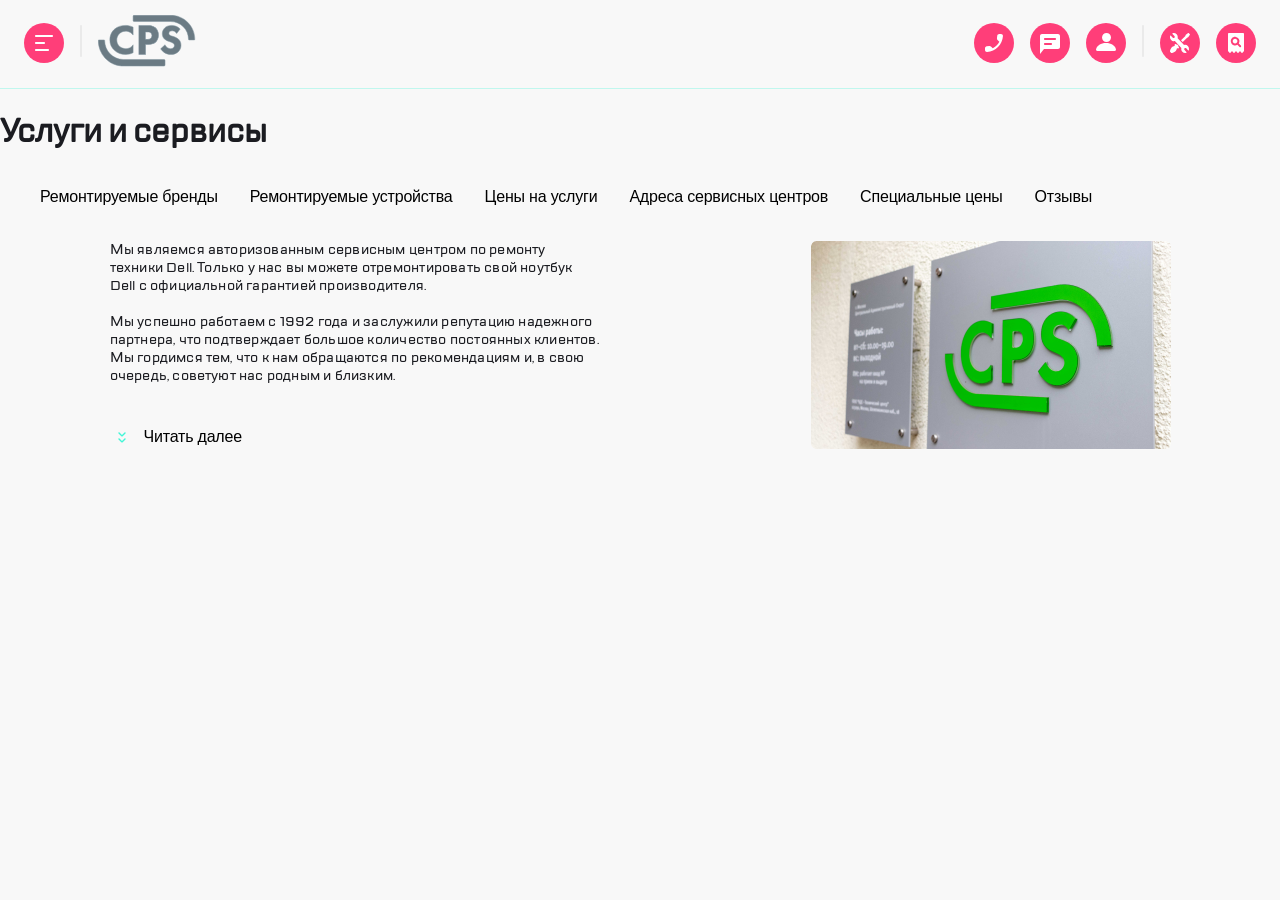
==== index.html @ b225db70 "Updates" ====
<!DOCTYPE html>
<html lang="en">
  <head>
    <meta charset="UTF-8">
    <meta name="viewport" content="width=device-width,user-scalable=no,initial-scale=1,maximum-scale=1,minimum-scale=1">
    <meta http-equiv="X-UA-Compatible" content="ie=edge">
    <title>WebpackPlugin</title>
  <link href="style.css" rel="stylesheet"></head>
  <body>
    <header class="header">
      <div class="header__container">
        <div class="header__left-column">
          <button class="header__btn-menu header-element">
            <img src="./img/burger.svg" alt="Меню">
          </button>
          <div class="header__line-one header-element">
            <img src="./img/divider.svg" alt="#">
          </div>
          <a class="header__logo header-element" href="#">
            <img src="./img/Group.svg" alt="CPS">
          </a>
        </div>
        <div class="header__right-column">
          <button class="header__btn-call header-element">
            <img src="./img/call.svg" alt="Заказать звонок">
          </button>
          <button class="header__btn-chat header-element">
            <img src="./img/chat.svg" alt="Обратная связь">
          </button>
          <button class="header__btn-profile header-element">
            <img src="./img/profile.svg" alt="Профиль">
          </button>
          <div class="header__line-two header-element">
            <img src="./img/divider.svg" alt="#">
          </div>
          <button class="header__btn-repair header-element">
            <img src="./img/repair.svg" alt="Оставить заявку">
          </button>
          <button class="header__btn-checkstatus header-element">
            <img src="./img/checkstatus.svg" alt="Статус ремонта">
          </button>
        </div>
      </div>
    </header>
    <div class="main">
      <div class="main__container">
        <h1 class="main__title">Услуги и сервисы</h1>
        <div class="main__menu">
          <button class="main__menu-brands btn-menu">
            Ремонтируемые бренды
          </button>
          <button class="main__menu-devices btn-menu">
            Ремонтируемые устройства
          </button>
          <button class="main__menu-prices btn-menu">Цены на услуги</button>
          <button class="main__menu-address btn-menu">
            Адреса сервисных центров
          </button>
          <button class="main__menu-special-price btn-menu">
            Специальные цены
          </button>
          <button class="main__menu-reviews btn-menu">Отзывы</button>
        </div>
        <div class="main__info">
          <div class="main__container-text">
            <p class="main__info-text">
              Мы являемся авторизованным сервисным центром по ремонту техники
              Dell. Только у нас вы можете отремонтировать свой ноутбук Dell с
              официальной гарантией производителя.<br><br>Мы успешно
              работаем с 1992 года и заслужили репутацию надежного партнера, что
              подтверждает большое количество постоянных клиентов. Мы гордимся
              тем, что к нам обращаются по рекомендациям и, в свою очередь,
              советуют нас родным и близким.<br><br>Lorem ipsum dolor sit
              amet consectetur, adipisicing elit. Unde excepturi facilis
              corrupti perspiciatis praesentium. Itaque quidem voluptas neque
              soluta voluptatem nisi ea quia quaerat veritatis eum, ut possimus
              quis saepe reiciendis aut eos ipsam quos, accusamus totam dolor
              deserunt consequuntur incidunt illo natus! In molestias quasi nam
              placeat iusto! Culpa?
            </p>
            <div class="conteiner-btn-read-more">
              <img class="btn-read-more-svg" id="btn-read-more-svg" src="./img/expand.svg" alt="more">
              <button class="main__info-btn-read-more" id="btn-read-more">
                Читать далее
              </button>
            </div>
          </div>
          <img class="main__info-picture" src="./img/cps.png">
        </div>
      </div>
    </div>
  <script type="text/javascript" src="./js/bundle.js"></script></body>
</html>
---- style.css ----
.header__container {
  display: flex;
  justify-content: space-between;
  align-items: center;
  min-width: 320px;
  min-height: 88px;
  background-color: $bgElemColor;
  padding-right: 24px;
  padding-left: 8px;
  border-bottom: 1px solid rgba(65, 246, 215, 0.3);
}

.header__left-column,
.header__right-column {
  display: flex;
  align-items: center;
}

.header-element {
  background-color: transparent;
  border: none;
  margin-left: 16px;
  padding: 0;
}

$bgColor: #f8f8f8;
$bgElemColor: #fff;
$borderColor: #b8ffec;
$textLight: #7e7e82;
$textDark: #1b1c21;

.main__title {
  width: 304px;
  height: 40px;
  margin: 0;
  margin-top: 24px;
  margin-left: 16px;
  font-weight: 700;
  font-size: 28px;
  line-height: 40px;
  letter-spacing: -0.6px;
  border-right: 2px solid #000;
}

.main__menu {
  display: flex;
  overflow: scroll;
  overflow-y: 0;
  overflow-x: 0;
  height: 40px;
  margin-top: 24px;
  padding-left: 24px;
}

.btn-menu {
  background-color: transparent;
  border: none;
  color: $textLight;
  height: 40px;
  padding-left: 16px;
  padding-right: 16px;
  white-space: nowrap;
  font-weight: 500;
  font-size: 16px;
  line-height: 24px;
  letter-spacing: -0.2px;
}

.btn-menu:focus {
  background-color: $bgElemColor;
  border: 2px solid $borderColor;
  border-radius: 6px;
}

.main__info {
  display: flex;
  justify-content: space-around;
  align-items: flex-start;
  margin-top: 24px;
  margin-bottom: 24px;
  padding-left: 24px;
  padding-right: 24px;
  gap: 40px;
}

.main__info-text {
  overflow: hidden;
  margin: 0;

  max-width: 490px;
  height: 160px;
  font-size: 14px;
  line-height: 18px;
  letter-spacing: 0.2px;
}

.expanded {
  height: auto;
}

.conteiner-btn-read-more {
  display: flex;
  align-items: center;
  height: 24px;
  margin-top: 24px;
}

.btn-read-more-svg {
  margin-right: 10px;
}

.main__info-btn-read-more {
  background-color: transparent;
  border: none;
  height: 24px;
  font-weight: 500;
  font-size: 16px;
  line-height: 24px;
  letter-spacing: -0.2px;
  display: flex;
  align-items: center;
  padding: 0;
}

.main__info-picture {
  max-width: 100%;
  max-height: 100%;
  object-fit: contain;
}

@font-face {
  font-family: 'TT Lakes';
  src: url(./fonts/TTLakes-Medium.ttf) format("truetype"); }

body {
  padding: 0;
  margin: 0;
  font-family: 'TT Lakes', sans-serif;
  background: #f8f8f8;
  color: #1b1c21; }


/*# sourceMappingURL=style.css.map*/
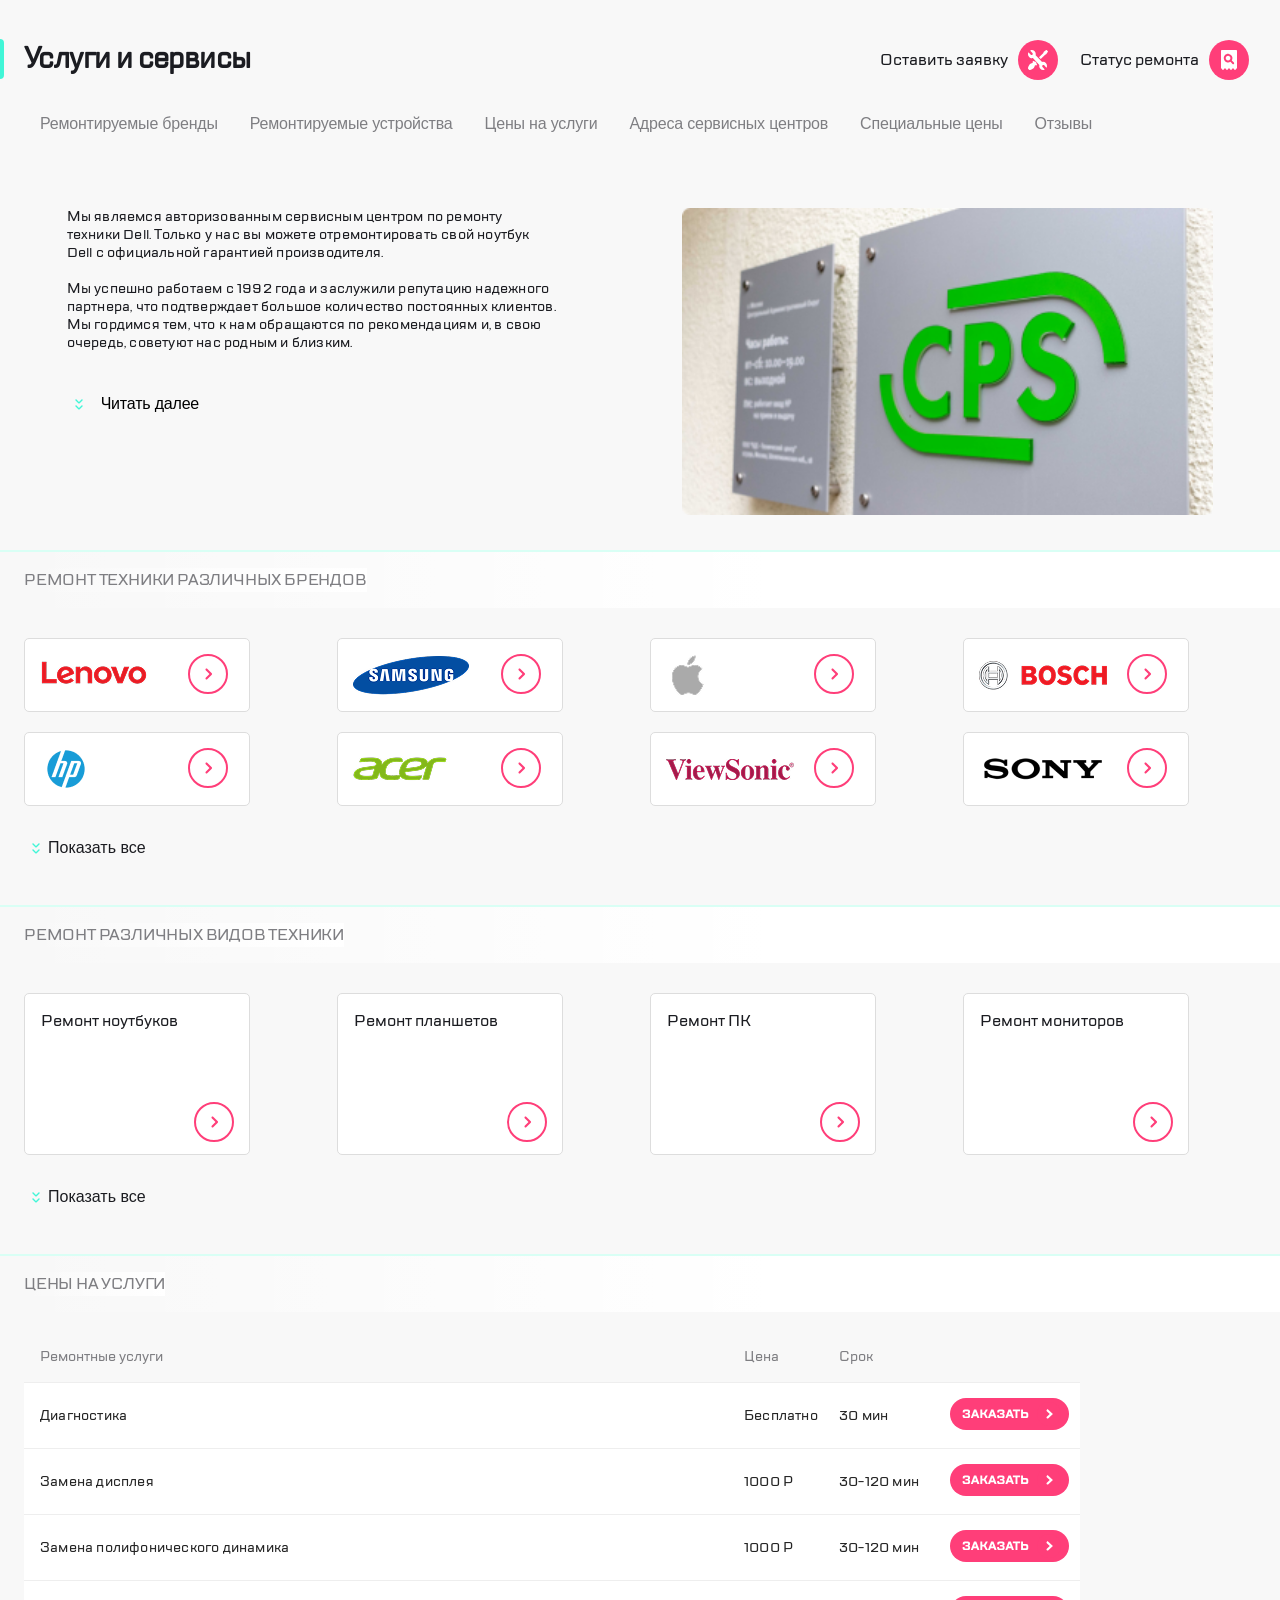
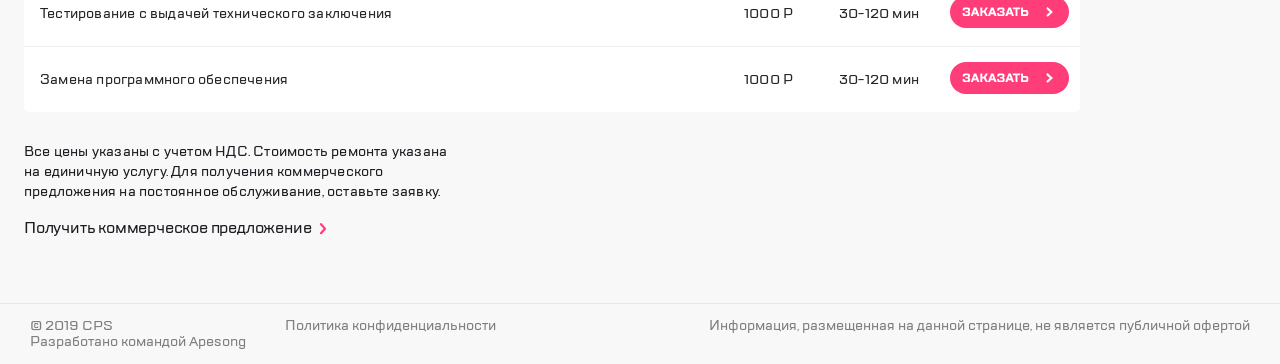
==== commit e7ae1098: "Updates" ====
--- a/index.html
+++ b/index.html
@@ -4,9 +4,11 @@
     <meta charset="UTF-8">
     <meta name="viewport" content="width=device-width,user-scalable=no,initial-scale=1,maximum-scale=1,minimum-scale=1">
     <meta http-equiv="X-UA-Compatible" content="ie=edge">
+    <link rel="stylesheet" href="https://cdn.jsdelivr.net/npm/swiper@11/swiper-bundle.min.css">
     <title>WebpackPlugin</title>
   <link href="style.css" rel="stylesheet"></head>
   <body>
+    
     <header class="header">
       <div class="header__container">
         <div class="header__left-column">
@@ -42,9 +44,19 @@
         </div>
       </div>
     </header>
+
+    
     <div class="main">
       <div class="main__container">
-        <h1 class="main__title">Услуги и сервисы</h1>
+        <div class="main__header">
+          <h1 class="main__title">Услуги и сервисы</h1>
+          <div class="main__header-submit">Оставить заявку
+            <img src="./img/repair.svg" alt="Заявка">
+          </div>
+          <div class="main__header-status">Статус ремонта
+            <img src="./img/checkstatus.svg" alt="Статус">
+          </div>
+        </div>
         <div class="main__menu">
           <button class="main__menu-brands btn-menu">
             Ремонтируемые бренды
@@ -89,5 +101,562 @@
         </div>
       </div>
     </div>
+
+    
+    <header class="header-block">
+      <h2>Ремонт техники различных брендов</h2>
+    </header>
+    <section class="brands-section">
+      <div class="brands-container">
+        
+        <div class="brands-grid desktop-layout">
+          <div class="brand-item">
+            <div class="placeholder">
+              <img src="./img/brands/Lenovo.png" alt="Lenovo">
+              <button>
+                <img src="./img/go.svg" alt="Подробнее">
+              </button>
+            </div>
+          </div>
+          <div class="brand-item">
+            <div class="placeholder">
+              <img src="./img/brands/Samsung.png" alt="Samsung">
+              <button>
+                <img src="./img/go.svg" alt="Подробнее">
+              </button>
+            </div>
+          </div>
+          <div class="brand-item">
+            <div class="placeholder">
+              <img src="./img/brands/Apple.png" alt="Apple">
+              <button>
+                <img src="./img/go.svg" alt="Подробнее">
+              </button>
+            </div>
+          </div>
+          <div class="brand-item">
+            <div class="placeholder">
+              <img src="./img/brands/Bosch.png" alt="Bosch">
+              <button>
+                <img src="./img/go.svg" alt="Подробнее">
+              </button>
+            </div>
+          </div>
+          <div class="brand-item">
+            <div class="placeholder">
+              <img src="./img/brands/HP.png" alt="HP">
+              <button>
+                <img src="./img/go.svg" alt="Подробнее">
+              </button>
+            </div>
+          </div>
+          <div class="brand-item">
+            <div class="placeholder">
+              <img src="./img/brands/Acer.png" alt="Acer">
+              <button>
+                <img src="./img/go.svg" alt="Подробнее">
+              </button>
+            </div>
+          </div>
+          <div class="brand-item">
+            <div class="placeholder">
+              <img src="./img/brands/ViewSonic.png" alt="ViewSonic">
+              <button>
+                <img src="./img/go.svg" alt="Подробнее">
+              </button>
+            </div>
+          </div>
+          <div class="brand-item">
+            <div class="placeholder">
+              <img src="./img/brands/Sony.png" alt="Sony">
+              <button>
+                <img src="./img/go.svg" alt="Подробнее">
+              </button>
+            </div>
+          </div>
+          <div class="brand-item">
+            <div class="placeholder">
+              <img src="./img/brands/Lenovo.png" alt="Lenovo">
+              <button>
+                <img src="./img/go.svg" alt="Подробнее">
+              </button>
+            </div>
+          </div>
+          <div class="brand-item">
+            <div class="placeholder">
+              <img src="./img/brands/Samsung.png" alt="Samsung">
+              <button>
+                <img src="./img/go.svg" alt="Подробнее">
+              </button>
+            </div>
+          </div>
+          <div class="brand-item">
+            <div class="placeholder">
+              <img src="./img/brands/Apple.png" alt="Apple">
+              <button>
+                <img src="./img/go.svg" alt="Подробнее">
+              </button>
+            </div>
+          </div>
+        </div>
+
+        
+        <div class="swiper-container">
+          <div class="swiper-wrapper">
+            <div class="swiper-slide">
+              <div class="placeholder">
+                <img src="./img/brands/Lenovo.png" alt="Lenovo">
+                <button>
+                  <img src="./img/go.svg" alt="Подробнее">
+                </button>
+              </div>
+            </div>
+            <div class="swiper-slide">
+              <div class="placeholder">
+                <img src="./img/brands/Samsung.png" alt="Samsung">
+                <button>
+                  <img src="./img/go.svg" alt="Подробнее">
+                </button>
+              </div>
+            </div>
+            <div class="swiper-slide">
+              <div class="placeholder">
+                <img src="./img/brands/Apple.png" alt="Apple">
+                <button>
+                  <img src="./img/go.svg" alt="Подробнее">
+                </button>
+              </div>
+            </div>
+            <div class="swiper-slide">
+              <div class="placeholder">
+                <img src="./img/brands/Bosch.png" alt="Bosch">
+                <button>
+                  <img src="./img/go.svg" alt="Подробнее">
+                </button>
+              </div>
+            </div>
+            <div class="swiper-slide">
+              <div class="placeholder">
+                <img src="./img/brands/HP.png" alt="HP">
+                <button>
+                  <img src="./img/go.svg" alt="Подробнее">
+                </button>
+              </div>
+            </div>
+            <div class="swiper-slide">
+              <div class="placeholder">
+                <img src="./img/brands/HP.png" alt="HP">
+                <button>
+                  <img src="./img/go.svg" alt="Подробнее">
+                </button>
+              </div>
+            </div>
+            <div class="swiper-slide">
+              <div class="placeholder">
+                <img src="./img/brands/Acer.png" alt="Acer">
+                <button>
+                  <img src="./img/go.svg" alt="Подробнее">
+                </button>
+              </div>
+            </div>
+            <div class="swiper-slide">
+              <div class="placeholder">
+                <img src="./img/brands/ViewSonic.png" alt="ViewSonic">
+                <button>
+                  <img src="./img/go.svg" alt="Подробнее">
+                </button>
+              </div>
+            </div>
+            <div class="swiper-slide">
+              <div class="placeholder">
+                <img src="./img/brands/Sony.png" alt="Sony">
+                <button>
+                  <img src="./img/go.svg" alt="Подробнее">
+                </button>
+              </div>
+            </div>
+          </div>
+          <div class="swiper-pagination"></div>
+        </div>
+      </div>
+      <div class="show-all">
+        <img class="btn-show-all-svg" id="btn-show-all-svg" src="./img/expand.svg" alt="more">
+        <button class="show-all-btn" id="show-all-btn">Показать все</button>
+      </div>
+    </section>
+
+    
+    <header class="header-block">
+      <h2>Ремонт различных видов техники</h2>
+    </header>
+    <section class="repair-section">
+      <div class="repair-container">
+        
+        <div class="repair-grid desktop-layout" id="repair-grid">
+          <div class="repair-item">
+            <div class="placeholder-repair">
+              <p class="placeholder-repair__text">Ремонт ноутбуков</p>
+              <button class="repair-btn-more">
+                <img src="./img/go.svg" alt="Подробнее">
+              </button>
+            </div>
+          </div>
+          <div class="repair-item">
+            <div class="placeholder-repair">
+              <p class="placeholder-repair__text">Ремонт планшетов</p>
+              <button class="repair-btn-more">
+                <img src="./img/go.svg" alt="Подробнее">
+              </button>
+            </div>
+          </div>
+          <div class="repair-item">
+            <div class="placeholder-repair">
+              <p class="placeholder-repair__text">Ремонт ПК</p>
+              <button class="repair-btn-more">
+                <img src="./img/go.svg" alt="Подробнее">
+              </button>
+            </div>
+          </div>
+          <div class="repair-item">
+            <div class="placeholder-repair">
+              <p class="placeholder-repair__text">Ремонт мониторов</p>
+              <button class="repair-btn-more">
+                <img src="./img/go.svg" alt="Подробнее">
+              </button>
+            </div>
+          </div>
+          <div class="repair-item">
+            <div class="placeholder-repair">
+              <p class="placeholder-repair__text">Ремонт ноутбуков</p>
+              <button class="repair-btn-more">
+                <img src="./img/go.svg" alt="Подробнее">
+              </button>
+            </div>
+          </div>
+          <div class="repair-item">
+            <div class="placeholder-repair">
+              <p class="placeholder-repair__text">Ремонт планшетов</p>
+              <button class="repair-btn-more">
+                <img src="./img/go.svg" alt="Подробнее">
+              </button>
+            </div>
+          </div>
+          <div class="repair-item">
+            <div class="placeholder-repair">
+              <p class="placeholder-repair__text">Ремонт ПК</p>
+              <button class="repair-btn-more">
+                <img src="./img/go.svg" alt="Подробнее">
+              </button>
+            </div>
+          </div>
+          <div class="repair-item">
+            <div class="placeholder-repair">
+              <p class="placeholder-repair__text">Ремонт мониторов</p>
+              <button class="repair-btn-more">
+                <img src="./img/go.svg" alt="Подробнее">
+              </button>
+            </div>
+          </div>
+          <div class="repair-item">
+            <div class="placeholder-repair">
+              <p class="placeholder-repair__text">Ремонт ноутбуков</p>
+              <button class="repair-btn-more">
+                <img src="./img/go.svg" alt="Подробнее">
+              </button>
+            </div>
+          </div>
+          <div class="repair-item">
+            <div class="placeholder-repair">
+              <p class="placeholder-repair__text">Ремонт планшетов</p>
+              <button class="repair-btn-more">
+                <img src="./img/go.svg" alt="Подробнее">
+              </button>
+            </div>
+          </div>
+          <div class="repair-item">
+            <div class="placeholder-repair">
+              <p class="placeholder-repair__text">Ремонт ПК</p>
+              <button class="repair-btn-more">
+                <img src="./img/go.svg" alt="Подробнее">
+              </button>
+            </div>
+          </div>
+        </div>
+
+        
+        <div class="swiper-container swiper-container-repair">
+          <div class="swiper-wrapper">
+            <div class="swiper-slide swiper-slide-repair">
+              <div class="placeholder-repair">
+                <p class="placeholder-repair__text">Ремонт ноутбуков</p>
+                <button class="repair-btn-more">
+                  <img src="./img/go.svg" alt="Подробнее">
+                </button>
+              </div>
+            </div>
+            <div class="swiper-slide swiper-slide-repair">
+              <div class="placeholder-repair">
+                <p class="placeholder-repair__text">Ремонт планшетов</p>
+                <button class="repair-btn-more">
+                  <img src="./img/go.svg" alt="Подробнее">
+                </button>
+              </div>
+            </div>
+            <div class="swiper-slide swiper-slide-repair">
+              <div class="placeholder-repair">
+                <p class="placeholder-repair__text">Ремонт ПК</p>
+                <button class="repair-btn-more">
+                  <img src="./img/go.svg" alt="Подробнее">
+                </button>
+              </div>
+            </div>
+            <div class="swiper-slide swiper-slide-repair">
+              <div class="placeholder-repair">
+                <p class="placeholder-repair__text">Ремонт мониторов</p>
+                <button class="repair-btn-more">
+                  <img src="./img/go.svg" alt="Подробнее">
+                </button>
+              </div>
+            </div>
+            <div class="swiper-slide swiper-slide-repair">
+              <div class="placeholder-repair">
+                <p class="placeholder-repair__text">Ремонт ноутбук</p>
+                <button class="repair-btn-more">
+                  <img src="./img/go.svg" alt="Подробнее">
+                </button>
+              </div>
+            </div>
+            <div class="swiper-slide swiper-slide-repair">
+              <div class="placeholder-repair">
+                <p class="placeholder-repair__text">Ремонт планшетов</p>
+                <button class="repair-btn-more">
+                  <img src="./img/go.svg" alt="Подробнее">
+                </button>
+              </div>
+            </div>
+            <div class="swiper-slide swiper-slide-repair">
+              <div class="placeholder-repair">
+                <p class="placeholder-repair__text">Ремонт ПК</p>
+                <button class="repair-btn-more">
+                  <img src="./img/go.svg" alt="Подробнее">
+                </button>
+              </div>
+            </div>
+            <div class="swiper-slide swiper-slide-repair">
+              <div class="placeholder-repair">
+                <p class="placeholder-repair__text">Ремонт мониторов</p>
+                <button class="repair-btn-more">
+                  <img src="./img/go.svg" alt="Подробнее">
+                </button>
+              </div>
+            </div>
+            <div class="swiper-slide swiper-slide-repair">
+              <div class="placeholder-repair">
+                <p class="placeholder-repair__text">Ремонт ноутбуков</p>
+                <button class="repair-btn-more">
+                  <img src="./img/go.svg" alt="Подробнее">
+                </button>
+              </div>
+            </div>
+          </div>
+          <div class="swiper-pagination"></div>
+        </div>
+      </div>
+      <div class="show-all">
+        <img class="btn-show-all-svg" id="btn-show-all-repair-svg" src="./img/expand.svg" alt="more">
+        <button class="show-all-btn" id="show-all-repair-btn">Показать все</button>
+      </div>
+    </section>
+
+    
+    <header class="header-block">
+      <h2>Цены на услуги</h2>
+    </header>
+    <section class="price-section">
+      <div class="price-container">
+        
+        <div class="price-grid desktop-layout" id="price-grid">
+
+            <div class="price-header">
+      <p class="price-header__col">Ремонтные услуги</p>
+      <p class="price-header__col">Цена</p>
+      <p class="price-header__col">Срок</p>
+      <p class="price-header__col"></p> 
+    </div>
+
+          <div class="price-item">
+            <div class="placeholder-price">
+              <p class="price-title__text price-title__text-one">Диагностика</p>   
+              <p class="price-title__text price-title__text-two">Бесплатно</p>
+              <p class="price-title__text price-title__text-three">30 мин</p>
+              <button class="price-btn-order">
+                 <img src="./img/Order.svg" alt="Заказать">
+              </button>
+            </div>
+          </div>
+          <div class="price-item">
+            <div class="placeholder-price">
+              <p class="price-title__text price-title__text-one">Замена дисплея</p>   
+              <p class="price-title__text price-title__text-two">1000 Р</p>
+              <p class="price-title__text price-title__text-three">30-120 мин</p>
+              <button class="price-btn-order">
+                 <img src="./img/Order.svg" alt="Заказать">
+              </button>
+            </div>
+          </div>
+          <div class="price-item">
+            <div class="placeholder-price">
+              <p class="price-title__text price-title__text-one">Замена полифонического динамика</p>   
+              <p class="price-title__text price-title__text-two">1000 Р</p>
+              <p class="price-title__text price-title__text-three">30-120 мин</p>
+              <button class="price-btn-order">
+                 <img src="./img/Order.svg" alt="Заказать">
+              </button>
+            </div>
+          </div>
+          <div class="price-item">
+            <div class="placeholder-price">
+              <p class="price-title__text price-title__text-one">Тестирование с выдачей технического заключения</p>   
+              <p class="price-title__text price-title__text-two">1000 Р</p>
+              <p class="price-title__text price-title__text-three">30-120 мин</p>
+              <button class="price-btn-order">
+                 <img src="./img/Order.svg" alt="Заказать">
+              </button>
+            </div>
+          </div>
+          <div class="price-item">
+            <div class="placeholder-price">
+              <p class="price-title__text price-title__text-one">Замена программного обеспечения</p>   
+              <p class="price-title__text price-title__text-two">1000 Р</p>
+              <p class="price-title__text price-title__text-three">30-120 мин</p>
+              <button class="price-btn-order">
+                 <img src="./img/Order.svg" alt="Заказать">
+              </button>
+            </div>
+          </div>
+        </div>
+
+        
+        <div class="swiper-container swiper-container-price">
+          <div class="swiper-wrapper">
+            <div class="swiper-slide swiper-slide-price">
+              <div class="placeholder-price-mobile">
+                <p class="price-title">Ремонтные услуги
+                  </p><p class="price-title__text">Тестирование с выдачей технического заключения</p>
+                <p></p>
+                <p class="price-title">Цена
+                  </p><p class="price-title__text">1000 Р</p>
+                <p></p>
+                <div class="price-title__lastTitle">
+                  <div class="price-title__lastText">
+                    <p class="price-title">Срок</p>
+                    <p class="price-title__text">30-120 мин</p>
+                  </div>
+                  <button class="price-btn-order">
+                    <img src="./img/Order.svg" alt="Заказать">
+                  </button>
+                </div>
+              </div>
+            </div>
+            <div class="swiper-slide swiper-slide-price">
+              <div class="placeholder-price-mobile">
+                <p class="price-title">Ремонтные услуги
+                  </p><p class="price-title__text">Диагностика</p>
+                <p></p>
+                <p class="price-title">Цена
+                  </p><p class="price-title__text">Бесплатно</p>
+                <p></p>
+                <div class="price-title__lastTitle">
+                  <div class="price-title__lastText">
+                    <p class="price-title">Срок</p>
+                    <p class="price-title__text">30 мин</p>
+                  </div>
+                  <button class="price-btn-order">
+                    <img src="./img/Order.svg" alt="Заказать">
+                  </button>
+                </div>
+              </div>
+            </div>
+            <div class="swiper-slide swiper-slide-price">
+              <div class="placeholder-price-mobile">
+                <p class="price-title">Ремонтные услуги
+                  </p><p class="price-title__text">Замена дисплея</p>
+                <p></p>
+                <p class="price-title">Цена
+                  </p><p class="price-title__text">1000 Р</p>
+                <p></p>
+                <div class="price-title__lastTitle">
+                  <div class="price-title__lastText">
+                    <p class="price-title">Срок</p>
+                    <p class="price-title__text">30-120 мин</p>
+                  </div>
+                  <button class="price-btn-order">
+                    <img src="./img/Order.svg" alt="Заказать">
+                  </button>
+                </div>
+              </div>
+            </div>
+            <div class="swiper-slide swiper-slide-price">
+              <div class="placeholder-price-mobile">
+                <p class="price-title">Ремонтные услуги
+                  </p><p class="price-title__text">Замена полифонического динамика</p>
+                <p></p>
+                <p class="price-title">Цена
+                  </p><p class="price-title__text">1000 Р</p>
+                <p></p>
+                <div class="price-title__lastTitle">
+                  <div class="price-title__lastText">
+                    <p class="price-title">Срок</p>
+                    <p class="price-title__text">30-120 мин</p>
+                  </div>
+                  <button class="price-btn-order">
+                    <img src="./img/Order.svg" alt="Заказать">
+                  </button>
+                </div>
+              </div>
+            </div>
+            <div class="swiper-slide swiper-slide-price">
+              <div class="placeholder-price-mobile">
+                <p class="price-title">Ремонтные услуги
+                  </p><p class="price-title__text">Замена программного обеспечения</p>
+                <p></p>
+                <p class="price-title">Цена
+                  </p><p class="price-title__text">1000 Р</p>
+                <p></p>
+                <div class="price-title__lastTitle">
+                  <div class="price-title__lastText">
+                    <p class="price-title">Срок</p>
+                    <p class="price-title__text">30-120 мин</p>
+                  </div>
+                  <button class="price-btn-order">
+                    <img src="./img/Order.svg" alt="Заказать">
+                  </button>
+                </div>
+              </div>
+            </div>
+          </div>
+          <div class="swiper-pagination"></div>
+        </div>
+      </div>
+    </section>
+
+    
+    <div class="disclaimer">
+      <p class="disclaimer__text">Все цены указаны с учетом НДС. Стоимость ремонта указана на единичную услугу. Для получения коммерческого предложения на постоянное обслуживание, оставьте заявку.</p>
+      <div class="disclaimer__offer">
+        <a class="disclaimer__offer-link" href="#">Получить коммерческое предложение</a> 
+        <img class="disclaimer__offer-more" src="./img/more.svg" alt="Получить">
+      </div>
+    </div>
+
+    
+     <footer class="footer">
+      <p class="footer__team">© 2019 CPS<br>
+       Разработано командой Apesong </p>
+       <p class="footer__politics">Политика конфиденциальности</p>
+       <p class="footer__publicOffer">Информация, размещенная на данной странице, не является публичной офертой</p>
+     </footer>
+
+    <script src="https://cdn.jsdelivr.net/npm/swiper@11/swiper-bundle.min.js"></script>
   <script type="text/javascript" src="./js/bundle.js"></script></body>
 </html>
--- a/style.css
+++ b/style.css
@@ -4,7 +4,7 @@
   align-items: center;
   min-width: 320px;
   min-height: 88px;
-  background-color: $bgElemColor;
+  background-color: #fff;
   padding-right: 24px;
   padding-left: 8px;
   border-bottom: 1px solid rgba(65, 246, 215, 0.3);
@@ -23,23 +23,49 @@
   padding: 0;
 }
 
-$bgColor: #f8f8f8;
-$bgElemColor: #fff;
-$borderColor: #b8ffec;
-$textLight: #7e7e82;
-$textDark: #1b1c21;
+@media (min-width: 1020px) {
+  .header {
+    display: none;
+  }
+}
+
+@media (max-width: 520px) {
+  .header__line-one,
+  .header__btn-call,
+  .header__btn-chat,
+  .header__btn-profile {
+    display: none;
+  }
+
+  .header__container {
+    padding: 0;
+    padding-right: 16px;
+    min-width: 220px;
+  }
+}
 
 .main__title {
-  width: 304px;
+  width: 260px;
   height: 40px;
   margin: 0;
   margin-top: 24px;
-  margin-left: 16px;
+  padding-left: 24px;
   font-weight: 700;
   font-size: 28px;
   line-height: 40px;
   letter-spacing: -0.6px;
-  border-right: 2px solid #000;
+  position: relative;
+}
+
+.main__title::before {
+  content: '';
+  position: absolute;
+  left: 0;
+  top: 0;
+  bottom: 0;
+  width: 4px;
+  background-color: #41f6d7;
+  border-radius: 0 5px 5px 0;
 }
 
 .main__menu {
@@ -55,7 +81,7 @@
 .btn-menu {
   background-color: transparent;
   border: none;
-  color: $textLight;
+  color: #7e7e82;
   height: 40px;
   padding-left: 16px;
   padding-right: 16px;
@@ -67,8 +93,8 @@
 }
 
 .btn-menu:focus {
-  background-color: $bgElemColor;
-  border: 2px solid $borderColor;
+  background-color: #fff;
+  border: 2px solid #b8ffec;
   border-radius: 6px;
 }
 
@@ -77,7 +103,7 @@
   justify-content: space-around;
   align-items: flex-start;
   margin-top: 24px;
-  margin-bottom: 24px;
+  margin-bottom: 35px;
   padding-left: 24px;
   padding-right: 24px;
   gap: 40px;
@@ -86,7 +112,6 @@
 .main__info-text {
   overflow: hidden;
   margin: 0;
-
   max-width: 490px;
   height: 160px;
   font-size: 14px;
@@ -128,16 +153,682 @@
   object-fit: contain;
 }
 
+@media (min-width: 1020px) {
+  .main__header {
+    display: grid;
+    grid-template-columns: 1fr 200px 200px;
+    margin-top: 15px;
+  }
+
+  .main__header-submit,
+  .main__header-status {
+    display: flex;
+    align-items: center;
+    gap: 10px;
+    margin-top: 25px;
+  }
+
+  .main__menu {
+    overflow: hidden;
+    height: 80px;
+    flex-wrap: wrap;
+  }
+
+  .main__info-picture {
+    height: 307px;
+    object-fit: contain;
+  }
+}
+
+@media (max-width: 1020px) {
+  .main__header-submit,
+  .main__header-status {
+    display: none;
+  }
+}
+
+@media (max-width: 590px) {
+  .main__info {
+    display: block;
+    margin-bottom: 20px;
+    padding: 0;
+  }
+
+  .main__container-text {
+    padding: 0 16px;
+  }
+
+  .main__info-text {
+    height: 90px;
+  }
+
+  .conteiner-btn-read-more {
+    margin-top: 10px;
+    margin-bottom: 15px;
+  }
+
+  .main__info-picture {
+    border-radius: 0;
+    display: block;
+    margin-left: auto;
+    margin-right: auto;
+  }
+}
+
+.header-block {
+  width: 100%;
+  height: 56px;
+  border-top: solid 2px #d9fff5;
+  margin-bottom: 30px;
+  background: linear-gradient(to right, transparent, white 60%);
+  display: flex;
+  align-items: center;
+}
+
+.header-block h2 {
+  margin-left: 24px;
+  font-size: 16px;
+  line-height: 24px;
+  letter-spacing: -0.2px;
+  color: #7e7e82;
+  text-transform: uppercase;
+  font-weight: 400;
+  background: linear-gradient(to right, transparent, white);
+}
+
+.brands-section {
+  padding-left: 24px;
+  padding-right: 24px;
+  margin: 0 auto;
+  margin-bottom: 45px;
+}
+
+.brands-container {
+  position: relative;
+}
+
+.brands-grid {
+  display: grid;
+  grid-template-columns: repeat(4, 1fr);
+  gap: 20px;
+  margin-bottom: 30px;
+}
+
+.brand-item {
+  background: #fff;
+  border: 1px solid #ddd;
+  border-radius: 5px;
+  display: flex;
+  align-items: center;
+  height: 72px;
+  width: 224px;
+}
+
+.brand-item .placeholder {
+  background: #fff;
+  width: 100%;
+  margin-left: 15px;
+  margin-right: 15px;
+  display: inline-flex;
+  align-items: center;
+  justify-content: space-between;
+}
+
+button {
+  background: transparent;
+  border: none;
+}
+
+.show-all {
+  display: flex;
+  width: 150px;
+}
+
+.show-all-btn {
+  display: inline-flex;
+  align-items: center;
+  justify-content: space-between;
+  width: 134px;
+  color: #1b1c21;
+  font-size: 16px;
+  padding: 0;
+}
+
+.show-all-btn-svg {
+  justify-content: flex-end;
+  margin-right: 8px;
+}
+
+.brands-grid.desktop-layout .brand-item:nth-child(n + 9) {
+  display: none;
+}
+
+.brands-grid.desktop-layout.expanded .brand-item:nth-child(n + 9) {
+  display: flex;
+}
+
+/* Для планшетов */
+@media (max-width: 1020px) {
+  .brands-grid {
+    grid-template-columns: repeat(3, 1fr);
+  }
+  .brands-grid.desktop-layout .brand-item:nth-child(n + 4) {
+    display: none;
+  }
+  .brands-grid.desktop-layout.expanded .brand-item:nth-child(n + 4) {
+    display: flex;
+  }
+}
+
+/* Для мобильных - включаем Swiper */
+@media (max-width: 430px) {
+  .header {
+    height: 80px;
+    margin-bottom: 16px;
+  }
+
+  .brands-grid {
+    display: none;
+  }
+
+  .brands-section {
+    padding: 0;
+    padding-left: 16px;
+    margin-bottom: 20px;
+  }
+
+  .brands-container::after {
+    content: '';
+    position: absolute;
+    top: 0;
+    right: 0;
+    width: 24px;
+    height: 81px;
+    background: linear-gradient(to right, transparent, white);
+    pointer-events: none;
+    z-index: 2;
+  }
+
+  .swiper-container {
+    display: block;
+    overflow: hidden;
+    position: relative;
+    width: 100%;
+    height: 120px;
+  }
+
+  .swiper-slide {
+    height: 72px;
+    width: 240px;
+    display: flex;
+    align-items: center;
+    justify-content: center;
+    background: #fff;
+    border: 1px solid #ddd;
+    border-radius: 5px;
+    margin-right: 15px;
+  }
+
+  .swiper-slide .placeholder {
+    background: #fff;
+    width: 100%;
+    margin-left: 15px;
+    margin-right: 15px;
+    display: inline-flex;
+    align-items: center;
+    justify-content: space-between;
+  }
+
+  .swiper-pagination {
+    position: absolute;
+    left: 58px;
+    top: 10px;
+    background: transparent;
+  }
+
+  .swiper-pagination-bullet {
+    width: 12px;
+    height: 12px;
+    margin-right: 8px;
+    background: #b5b6bc;
+  }
+
+  .show-all,
+  .show-all-btn-svg {
+    display: none;
+  }
+
+  button {
+    background: transparent;
+    border: none;
+  }
+}
+
+@media (min-width: 430px) {
+  .swiper-container {
+    display: none;
+  }
+}
+
+.repair-section {
+  padding-left: 24px;
+  padding-right: 24px;
+  margin: 0 auto;
+  margin-bottom: 45px;
+}
+
+.repair-container {
+  position: relative;
+}
+
+.repair-grid {
+  display: grid;
+  grid-template-columns: repeat(4, 1fr);
+  gap: 20px;
+  margin-bottom: 30px;
+}
+
+.repair-item {
+  background: #fff;
+  border: 1px solid #ddd;
+  border-radius: 5px;
+  width: 224px;
+  height: 160px;
+}
+
+.placeholder-repair {
+  display: block;
+  width: 100%;
+  height: 160px;
+  border-radius: 5px;
+}
+
+.placeholder-repair__text {
+  margin-left: 16px;
+  margin-bottom: 70px;
+}
+
+.repair-btn-more {
+  padding: 0;
+  float: right;
+  margin-right: 15px;
+}
+
+.repair-grid.desktop-layout .repair-item:nth-child(n + 5) {
+  display: none;
+}
+
+.repair-grid.desktop-layout.expanded .repair-item:nth-child(n + 5) {
+  display: flex;
+}
+
+/* Для планшетов */
+@media (max-width: 1020px) {
+  .repair-grid {
+    grid-template-columns: repeat(3, 1fr);
+  }
+  .repair-grid.desktop-layout .repair-item:nth-child(n + 4) {
+    display: none;
+  }
+  .repair-grid.desktop-layout.expanded .repair-item:nth-child(n + 4) {
+    display: flex;
+  }
+}
+
+/* Для мобильных - включаем Swiper */
+@media (max-width: 430px) {
+  .header {
+    height: 80px;
+    margin-bottom: 16px;
+  }
+
+  .repair-grid {
+    display: none;
+  }
+
+  .repair-section {
+    padding: 0;
+    padding-left: 16px;
+    margin-bottom: 20px;
+  }
+
+  .repair-container::after {
+    content: '';
+    position: absolute;
+    top: 0;
+    right: 0;
+    width: 24px;
+    height: 166px;
+    background: linear-gradient(to right, transparent, white);
+    pointer-events: none;
+    z-index: 2;
+  }
+
+  .swiper-container-repair {
+    display: block;
+    overflow: hidden;
+    position: relative;
+    width: 100%;
+    height: 210px;
+  }
+
+  .swiper-slide-repair {
+    width: 240px;
+    height: 160px;
+    display: flex;
+    align-items: center;
+    justify-content: center;
+    background: #fff;
+    border: 1px solid #ddd;
+    border-radius: 5px;
+    margin-right: 15px;
+  }
+
+  .swiper-slide-repair .placeholder-repair {
+    background: #fff;
+    display: block;
+    width: 100%;
+    align-items: center;
+    justify-content: space-between;
+  }
+
+  .swiper-pagination {
+    position: absolute;
+    left: 58px;
+    top: 10px;
+    background: transparent;
+  }
+
+  .swiper-pagination-bullet {
+    width: 12px;
+    height: 12px;
+    margin-right: 8px;
+    background: #b5b6bc;
+  }
+
+  .show-all,
+  .show-all-btn-repair-svg {
+    display: none;
+  }
+
+  button {
+    background: transparent;
+    border: none;
+  }
+}
+
+@media (min-width: 430px) {
+  .swiper-container-repair {
+    display: none;
+  }
+}
+
+.price-section {
+  margin-bottom: 30px;
+}
+
+.price-grid {
+  display: flex;
+  flex-direction: column;
+  gap: 0;
+  max-width: 1056px;
+  margin: 0 auto;
+  margin-left: 24px;
+  margin-right: 24px;
+}
+
+/* Шапка */
+.price-header {
+  display: grid;
+  grid-template-columns: 1fr 75px 85px 120px;
+  column-gap: 20px;
+  align-items: center;
+  height: 30px;
+  margin-bottom: 10px;
+  padding: 0 16px;
+  box-sizing: border-box;
+  font-weight: 500;
+  line-height: 16px;
+  letter-spacing: 0;
+  font-size: 14px;
+  color: #7e7e82;
+}
+
+.price-header__col {
+  margin: 0;
+}
+
+/* Строки */
+.price-item {
+  max-width: 1056px;
+  width: 100%;
+  height: 65px;
+  margin: 0 auto;
+  background: #fff;
+  border-top: 1px solid #eee;
+  display: flex;
+}
+
+.price-item:first-child {
+  border-radius: 5px 5px 0 0; /* верх блока закруглить, как на карточке */
+}
+
+.price-item:last-child {
+  border-radius: 0 0 5px 5px; /* Низ блока закруглить, как на карточке */
+}
+
+.placeholder-price {
+  display: grid;
+  grid-template-columns: 1fr 75px 85px 120px;
+  column-gap: 20px;
+  align-items: center;
+  width: 100%;
+  padding: 0 16px;
+  box-sizing: border-box;
+}
+
+/* Текст в строках */
+.price-title__text {
+  font-size: 14px;
+  color: #252525;
+  margin: 0;
+  font-weight: 400;
+  line-height: 18px;
+  letter-spacing: 0.2px;
+}
+
+.price-title__text-two,
+.price-title__text-three {
+  text-align: left;
+}
+
+/* Для мобильных - включаем Swiper */
+@media (max-width: 430px) {
+  .header {
+    height: 80px;
+    margin-bottom: 16px;
+  }
+
+  .price-grid {
+    display: none;
+  }
+
+  .price-section {
+    padding: 0;
+    padding-left: 16px;
+    margin-bottom: 0;
+  }
+
+  .price-container::after {
+    content: '';
+    position: absolute;
+    top: 0;
+    right: 0;
+    width: 24px;
+    height: 166px;
+    background: linear-gradient(to right, transparent, white);
+    pointer-events: none;
+    z-index: 2;
+  }
+
+  .swiper-container-price {
+    display: block;
+    overflow: hidden;
+    position: relative;
+    width: 100%;
+    height: 250px;
+  }
+
+  .swiper-slide-price {
+    width: 260px;
+    height: 200px;
+    display: flex;
+    align-items: center;
+    justify-content: center;
+    background: #fff;
+    border: 1px solid #dddddd00;
+    border-radius: 5px;
+    margin-right: 15px;
+  }
+
+  .swiper-slide-price .placeholder-price {
+    background: #fff;
+    height: 200px;
+    width: 100%;
+    border-radius: 5px;
+  }
+
+  .placeholder-price-mobile p {
+    margin: 0;
+    margin-top: 3px;
+    margin-left: 16px;
+    font-size: 14px;
+    font-weight: 400;
+    line-height: 18px;
+    letter-spacing: 0.2px;
+  }
+
+  .placeholder-price-mobile .price-title {
+    color: #7e7e82;
+    margin-top: 16px;
+    font-weight: 500;
+    line-height: 16px;
+    letter-spacing: 0;
+  }
+
+  .placeholder-price-mobile .price-title__lastTitle {
+    display: flex;
+    justify-content: space-between;
+    align-items: flex-end;
+  }
+
+  .placeholder-price-mobile .price-title__lastText {
+    display: flex;
+    flex-direction: column;
+    margin-bottom: 10px;
+  }
+
+  .price-btn-order {
+    padding: 0;
+    margin-right: 15px;
+  }
+
+  .swiper-pagination {
+    position: absolute;
+    left: 58px;
+    top: 10px;
+    background: transparent;
+  }
+
+  .swiper-pagination-bullet {
+    width: 12px;
+    height: 12px;
+    margin-right: 8px;
+    background: #b5b6bc;
+  }
+
+  button {
+    background: transparent;
+    border: none;
+  }
+}
+
+@media (min-width: 430px) {
+  .swiper-container-price {
+    display: none;
+  }
+}
+
+.disclaimer {
+  margin-left: 24px;
+  margin-right: 24px;
+  margin-bottom: 60px;
+  max-width: 425px;
+}
+
+.disclaimer__text {
+  font-size: 14px;
+  line-height: 20px;
+  letter-spacing: 0.2px;
+}
+
+.disclaimer__offer {
+  position: relative;
+  padding-bottom: 3px;
+}
+
+.disclaimer__offer-link {
+  color: inherit;
+  text-decoration: none;
+  font-size: 16px;
+  line-height: 24px;
+  letter-spacing: -0.2px;
+}
+
+.disclaimer__offer-more {
+  position: absolute;
+  bottom: 0;
+}
+
+.footer {
+  color: #7e7e82;
+  font-size: 14px;
+  line-height: 16px;
+  letter-spacing: 0;
+  text-align: center;
+  border-top: 1px solid rgba(65, 246, 215, 0.3);
+}
+
+@media (min-width: 760px) {
+  .footer {
+    display: grid;
+    grid-template-columns: 250px 240px 1fr;
+    gap: 20px;
+    align-items: flex-start;
+  }
+
+  .footer__team {
+    text-align: left;
+    margin-left: 30px;
+  }
+
+  .footer__publicOffer {
+    text-align: right;
+    margin-right: 30px;
+  }
+}
+
 @font-face {
   font-family: 'TT Lakes';
   src: url(./fonts/TTLakes-Medium.ttf) format("truetype"); }
 
 body {
-  padding: 0;
-  margin: 0;
+  padding: 0 auto;
+  margin: 0 auto;
   font-family: 'TT Lakes', sans-serif;
   background: #f8f8f8;
-  color: #1b1c21; }
+  color: #1b1c21;
+  max-width: 1500px; }
 
 
 /*# sourceMappingURL=style.css.map*/
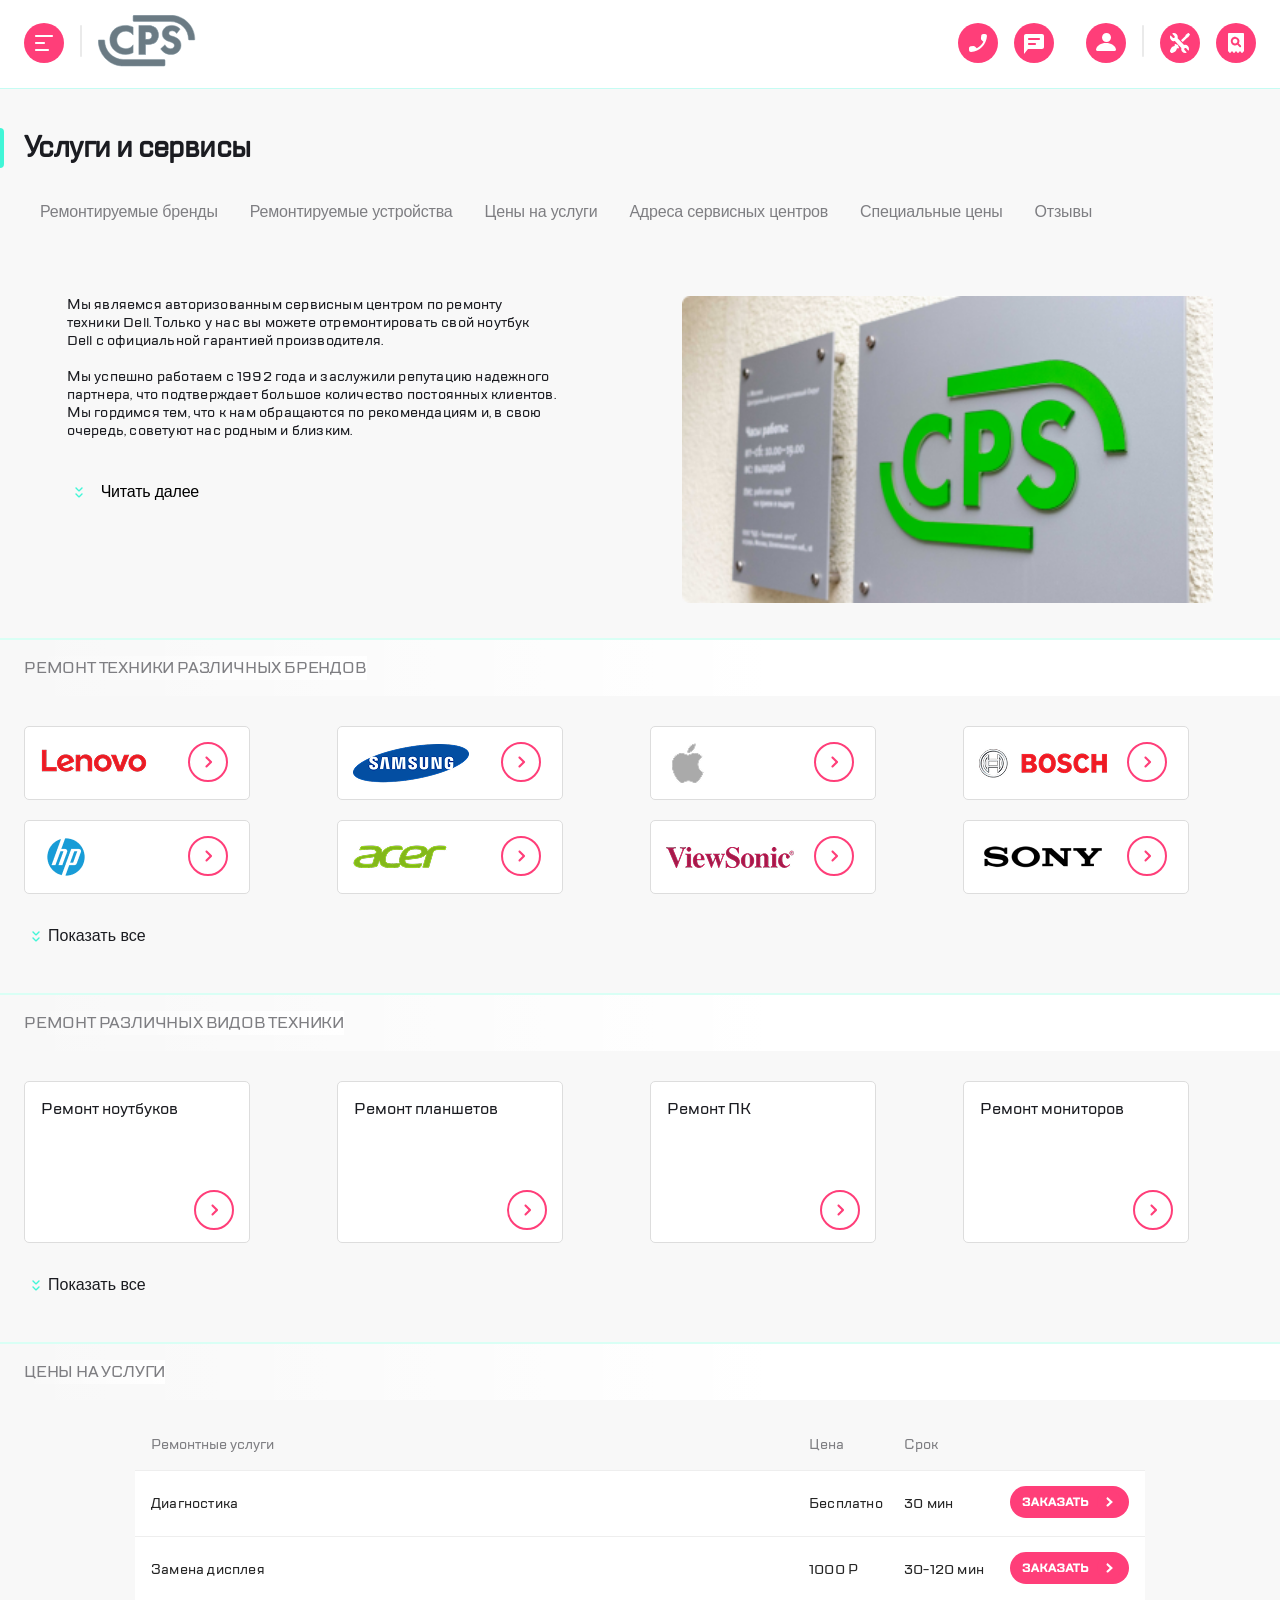
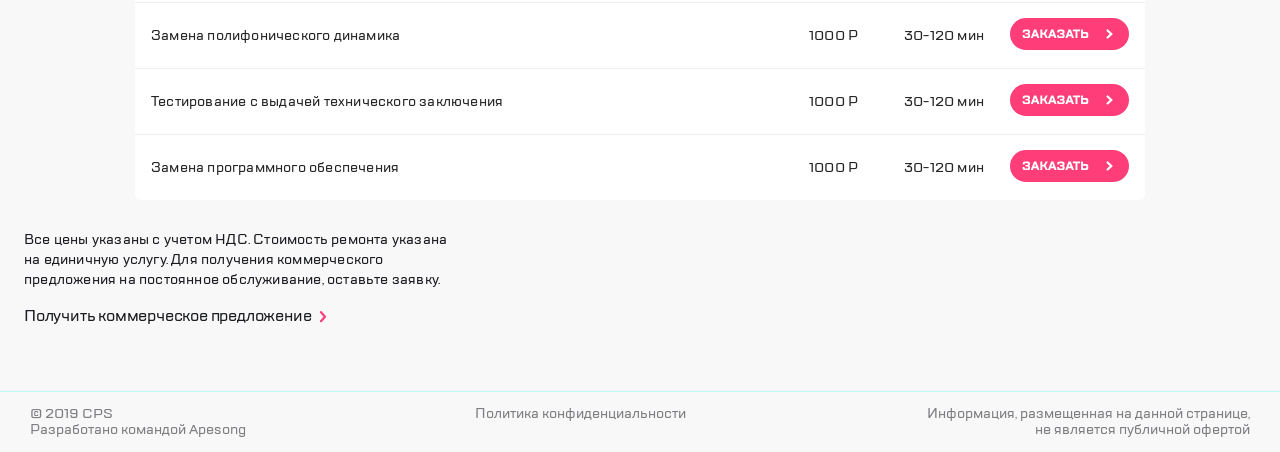
==== commit e3cfd557: "Updates" ====
--- a/index.html
+++ b/index.html
@@ -9,10 +9,80 @@
   <link href="style.css" rel="stylesheet"></head>
   <body>
     
+      <div class="rectangle" id="sidebar">
+        <div class="top">
+        <button class="button btn-exit" id="btn-exit">
+         <img src="./img/exit.svg" alt="Выход">
+        </button>
+        <div class="logo">
+          <img src="./img/Group.svg" alt="CPS">
+        </div>
+        <button class="button btn-search">
+          <img src="./img/search.svg" alt="Поиск">
+        </button>
+      </div>
+      <div class="mainMenu">
+        <p class="mainMenu__point point-repair">Ремонт техники</p>
+        <p class="mainMenu__point point-services">Услуги и сервисы</p>
+        <p class="mainMenu__point point-clients">Корпоративным клиентам</p>
+        <p class="mainMenu__point point-sellers">Продавцам техники</p>
+        <p class="mainMenu__point point-partners">Партнерам</p>
+        <p class="mainMenu__point point-producers">Производителям</p>
+        <p class="mainMenu__point point-centers">Наши сервисные центры</p>
+        <p class="mainMenu__point point-contacts">Контакты</p>
+        <div class="mainMenu__contacts">
+          <button class="button btn-call">
+            <img src="./img/call.svg" alt="Заказать звонок">
+          </button>
+          <button class="button btn-chat" id="btn-chat">
+           <img src="./img/chat.svg" alt="Обратная связь">
+          </button>
+          <button class="button btn-profile">
+            <img src="./img/profile.svg" alt="Профиль">
+          </button>
+          <p class="contacts__mail">mail@cps.com</p>
+          <p class="contacts__phone">8 800 890 8900</p>
+        </div>
+        <div class="mainMenu__lang">
+          <p class="lang lang__ru">RU</p>
+          <p class="lang lang__en">EN</p>
+          <p class="lang lang__ch">CH</p>
+        </div>
+      </div>
+    </div>
+
+    
+    
+    <div class="chat-sidebar" id="chat-sidebar">
+      <h2 class="feedback-title">Обратная связь</h2>
+      <div class="feedback-card">
+        <button class="feedback-close button" type="button" id="chat-close">
+          <img src="./img/exit.svg" alt="Выход">
+        </button>
+
+          <input type="text" name="name" placeholder="Имя" class="feedback-input">
+          <input type="tel" name="phone" placeholder="Телефон" class="feedback-input">
+          <input type="email" name="email" placeholder="Электронная почта" class="feedback-input">
+          <textarea name="message" placeholder="Сообщение" class="feedback-textarea"></textarea>
+
+          <p class="feedback-note">
+            Нажимая "отправить", вы даете согласие на <a href="#">обработку персональных данных</a>
+            и соглашаетесь с нашей <a href="#">политикой конфиденциальности</a>
+          </p>
+
+          <button class="feedback-submit button" type="submit">
+            <img src="./img/Send.svg" alt="Отправить">
+          </button>
+        
+      </div>
+    </div>
+
+
+    
     <header class="header">
       <div class="header__container">
         <div class="header__left-column">
-          <button class="header__btn-menu header-element">
+          <button class="header__btn-menu header-element button" id="menu-btn">
             <img src="./img/burger.svg" alt="Меню">
           </button>
           <div class="header__line-one header-element">
@@ -23,55 +93,58 @@
           </a>
         </div>
         <div class="header__right-column">
-          <button class="header__btn-call header-element">
+          <button class="header__btn-call header-element button">
             <img src="./img/call.svg" alt="Заказать звонок">
           </button>
-          <button class="header__btn-chat header-element">
+          <button class="header__btn-chat btn-chat header-element button">
             <img src="./img/chat.svg" alt="Обратная связь">
           </button>
-          <button class="header__btn-profile header-element">
+          <button class="header__btn-profile header-element button">
             <img src="./img/profile.svg" alt="Профиль">
           </button>
-          <div class="header__line-two header-element">
+          <div class="header__line-two header-element button">
             <img src="./img/divider.svg" alt="#">
           </div>
-          <button class="header__btn-repair header-element">
+          <button class="header__btn-repair header-element button">
             <img src="./img/repair.svg" alt="Оставить заявку">
           </button>
-          <button class="header__btn-checkstatus header-element">
+          <button class="header__btn-checkstatus header-element button">
             <img src="./img/checkstatus.svg" alt="Статус ремонта">
           </button>
         </div>
       </div>
     </header>
+
+    
+<div class="body__container">
 
     
     <div class="main">
       <div class="main__container">
         <div class="main__header">
           <h1 class="main__title">Услуги и сервисы</h1>
-          <div class="main__header-submit">Оставить заявку
+          <div class="main__header-submit cursor">Оставить заявку
             <img src="./img/repair.svg" alt="Заявка">
           </div>
-          <div class="main__header-status">Статус ремонта
+          <div class="main__header-status cursor">Статус ремонта
             <img src="./img/checkstatus.svg" alt="Статус">
           </div>
         </div>
         <div class="main__menu">
-          <button class="main__menu-brands btn-menu">
+          <button class="main__menu-brands btn-menu cursor">
             Ремонтируемые бренды
           </button>
-          <button class="main__menu-devices btn-menu">
+          <button class="main__menu-devices btn-menu cursor">
             Ремонтируемые устройства
           </button>
-          <button class="main__menu-prices btn-menu">Цены на услуги</button>
-          <button class="main__menu-address btn-menu">
+          <button class="main__menu-prices btn-menu cursor">Цены на услуги</button>
+          <button class="main__menu-address btn-menu cursor">
             Адреса сервисных центров
           </button>
-          <button class="main__menu-special-price btn-menu">
+          <button class="main__menu-special-price btn-menu cursor">
             Специальные цены
           </button>
-          <button class="main__menu-reviews btn-menu">Отзывы</button>
+          <button class="main__menu-reviews btn-menu cursor">Отзывы</button>
         </div>
         <div class="main__info">
           <div class="main__container-text">
@@ -90,9 +163,9 @@
               deserunt consequuntur incidunt illo natus! In molestias quasi nam
               placeat iusto! Culpa?
             </p>
-            <div class="conteiner-btn-read-more">
+            <div class="conteiner-btn-read-more cursor">
               <img class="btn-read-more-svg" id="btn-read-more-svg" src="./img/expand.svg" alt="more">
-              <button class="main__info-btn-read-more" id="btn-read-more">
+              <button class="main__info-btn-read-more cursor" id="btn-read-more">
                 Читать далее
               </button>
             </div>
@@ -113,7 +186,7 @@
           <div class="brand-item">
             <div class="placeholder">
               <img src="./img/brands/Lenovo.png" alt="Lenovo">
-              <button>
+              <button class="cursor">
                 <img src="./img/go.svg" alt="Подробнее">
               </button>
             </div>
@@ -121,7 +194,7 @@
           <div class="brand-item">
             <div class="placeholder">
               <img src="./img/brands/Samsung.png" alt="Samsung">
-              <button>
+              <button class="cursor">
                 <img src="./img/go.svg" alt="Подробнее">
               </button>
             </div>
@@ -129,7 +202,7 @@
           <div class="brand-item">
             <div class="placeholder">
               <img src="./img/brands/Apple.png" alt="Apple">
-              <button>
+              <button class="cursor">
                 <img src="./img/go.svg" alt="Подробнее">
               </button>
             </div>
@@ -137,7 +210,7 @@
           <div class="brand-item">
             <div class="placeholder">
               <img src="./img/brands/Bosch.png" alt="Bosch">
-              <button>
+              <button class="cursor">
                 <img src="./img/go.svg" alt="Подробнее">
               </button>
             </div>
@@ -145,7 +218,7 @@
           <div class="brand-item">
             <div class="placeholder">
               <img src="./img/brands/HP.png" alt="HP">
-              <button>
+              <button class="cursor">
                 <img src="./img/go.svg" alt="Подробнее">
               </button>
             </div>
@@ -153,7 +226,7 @@
           <div class="brand-item">
             <div class="placeholder">
               <img src="./img/brands/Acer.png" alt="Acer">
-              <button>
+              <button class="cursor">
                 <img src="./img/go.svg" alt="Подробнее">
               </button>
             </div>
@@ -161,7 +234,7 @@
           <div class="brand-item">
             <div class="placeholder">
               <img src="./img/brands/ViewSonic.png" alt="ViewSonic">
-              <button>
+              <button class="cursor">
                 <img src="./img/go.svg" alt="Подробнее">
               </button>
             </div>
@@ -169,7 +242,7 @@
           <div class="brand-item">
             <div class="placeholder">
               <img src="./img/brands/Sony.png" alt="Sony">
-              <button>
+              <button class="cursor">
                 <img src="./img/go.svg" alt="Подробнее">
               </button>
             </div>
@@ -177,7 +250,7 @@
           <div class="brand-item">
             <div class="placeholder">
               <img src="./img/brands/Lenovo.png" alt="Lenovo">
-              <button>
+              <button class="cursor">
                 <img src="./img/go.svg" alt="Подробнее">
               </button>
             </div>
@@ -185,7 +258,7 @@
           <div class="brand-item">
             <div class="placeholder">
               <img src="./img/brands/Samsung.png" alt="Samsung">
-              <button>
+              <button class="cursor">
                 <img src="./img/go.svg" alt="Подробнее">
               </button>
             </div>
@@ -193,7 +266,7 @@
           <div class="brand-item">
             <div class="placeholder">
               <img src="./img/brands/Apple.png" alt="Apple">
-              <button>
+              <button class="cursor">
                 <img src="./img/go.svg" alt="Подробнее">
               </button>
             </div>
@@ -279,9 +352,9 @@
           <div class="swiper-pagination"></div>
         </div>
       </div>
-      <div class="show-all">
+      <div class="show-all cursor">
         <img class="btn-show-all-svg" id="btn-show-all-svg" src="./img/expand.svg" alt="more">
-        <button class="show-all-btn" id="show-all-btn">Показать все</button>
+        <button class="show-all-btn cursor" id="show-all-btn">Показать все</button>
       </div>
     </section>
 
@@ -296,7 +369,7 @@
           <div class="repair-item">
             <div class="placeholder-repair">
               <p class="placeholder-repair__text">Ремонт ноутбуков</p>
-              <button class="repair-btn-more">
+              <button class="repair-btn-more cursor">
                 <img src="./img/go.svg" alt="Подробнее">
               </button>
             </div>
@@ -304,7 +377,7 @@
           <div class="repair-item">
             <div class="placeholder-repair">
               <p class="placeholder-repair__text">Ремонт планшетов</p>
-              <button class="repair-btn-more">
+              <button class="repair-btn-more cursor">
                 <img src="./img/go.svg" alt="Подробнее">
               </button>
             </div>
@@ -312,7 +385,7 @@
           <div class="repair-item">
             <div class="placeholder-repair">
               <p class="placeholder-repair__text">Ремонт ПК</p>
-              <button class="repair-btn-more">
+              <button class="repair-btn-more cursor">
                 <img src="./img/go.svg" alt="Подробнее">
               </button>
             </div>
@@ -320,7 +393,7 @@
           <div class="repair-item">
             <div class="placeholder-repair">
               <p class="placeholder-repair__text">Ремонт мониторов</p>
-              <button class="repair-btn-more">
+              <button class="repair-btn-more cursor">
                 <img src="./img/go.svg" alt="Подробнее">
               </button>
             </div>
@@ -328,7 +401,7 @@
           <div class="repair-item">
             <div class="placeholder-repair">
               <p class="placeholder-repair__text">Ремонт ноутбуков</p>
-              <button class="repair-btn-more">
+              <button class="repair-btn-more cursor">
                 <img src="./img/go.svg" alt="Подробнее">
               </button>
             </div>
@@ -336,7 +409,7 @@
           <div class="repair-item">
             <div class="placeholder-repair">
               <p class="placeholder-repair__text">Ремонт планшетов</p>
-              <button class="repair-btn-more">
+              <button class="repair-btn-more cursor">
                 <img src="./img/go.svg" alt="Подробнее">
               </button>
             </div>
@@ -344,7 +417,7 @@
           <div class="repair-item">
             <div class="placeholder-repair">
               <p class="placeholder-repair__text">Ремонт ПК</p>
-              <button class="repair-btn-more">
+              <button class="repair-btn-more cursor">
                 <img src="./img/go.svg" alt="Подробнее">
               </button>
             </div>
@@ -352,7 +425,7 @@
           <div class="repair-item">
             <div class="placeholder-repair">
               <p class="placeholder-repair__text">Ремонт мониторов</p>
-              <button class="repair-btn-more">
+              <button class="repair-btn-more cursor">
                 <img src="./img/go.svg" alt="Подробнее">
               </button>
             </div>
@@ -360,7 +433,7 @@
           <div class="repair-item">
             <div class="placeholder-repair">
               <p class="placeholder-repair__text">Ремонт ноутбуков</p>
-              <button class="repair-btn-more">
+              <button class="repair-btn-more cursor">
                 <img src="./img/go.svg" alt="Подробнее">
               </button>
             </div>
@@ -368,7 +441,7 @@
           <div class="repair-item">
             <div class="placeholder-repair">
               <p class="placeholder-repair__text">Ремонт планшетов</p>
-              <button class="repair-btn-more">
+              <button class="repair-btn-more cursor">
                 <img src="./img/go.svg" alt="Подробнее">
               </button>
             </div>
@@ -376,7 +449,7 @@
           <div class="repair-item">
             <div class="placeholder-repair">
               <p class="placeholder-repair__text">Ремонт ПК</p>
-              <button class="repair-btn-more">
+              <button class="repair-btn-more cursor">
                 <img src="./img/go.svg" alt="Подробнее">
               </button>
             </div>
@@ -462,9 +535,9 @@
           <div class="swiper-pagination"></div>
         </div>
       </div>
-      <div class="show-all">
+      <div class="show-all cursor">
         <img class="btn-show-all-svg" id="btn-show-all-repair-svg" src="./img/expand.svg" alt="more">
-        <button class="show-all-btn" id="show-all-repair-btn">Показать все</button>
+        <button class="show-all-btn cursor" id="show-all-repair-btn">Показать все</button>
       </div>
     </section>
 
@@ -476,7 +549,6 @@
       <div class="price-container">
         
         <div class="price-grid desktop-layout" id="price-grid">
-
             <div class="price-header">
       <p class="price-header__col">Ремонтные услуги</p>
       <p class="price-header__col">Цена</p>
@@ -489,7 +561,7 @@
               <p class="price-title__text price-title__text-one">Диагностика</p>   
               <p class="price-title__text price-title__text-two">Бесплатно</p>
               <p class="price-title__text price-title__text-three">30 мин</p>
-              <button class="price-btn-order">
+              <button class="price-btn-order button">
                  <img src="./img/Order.svg" alt="Заказать">
               </button>
             </div>
@@ -499,7 +571,7 @@
               <p class="price-title__text price-title__text-one">Замена дисплея</p>   
               <p class="price-title__text price-title__text-two">1000 Р</p>
               <p class="price-title__text price-title__text-three">30-120 мин</p>
-              <button class="price-btn-order">
+              <button class="price-btn-order button">
                  <img src="./img/Order.svg" alt="Заказать">
               </button>
             </div>
@@ -509,7 +581,7 @@
               <p class="price-title__text price-title__text-one">Замена полифонического динамика</p>   
               <p class="price-title__text price-title__text-two">1000 Р</p>
               <p class="price-title__text price-title__text-three">30-120 мин</p>
-              <button class="price-btn-order">
+              <button class="price-btn-order button">
                  <img src="./img/Order.svg" alt="Заказать">
               </button>
             </div>
@@ -519,7 +591,7 @@
               <p class="price-title__text price-title__text-one">Тестирование с выдачей технического заключения</p>   
               <p class="price-title__text price-title__text-two">1000 Р</p>
               <p class="price-title__text price-title__text-three">30-120 мин</p>
-              <button class="price-btn-order">
+              <button class="price-btn-order button">
                  <img src="./img/Order.svg" alt="Заказать">
               </button>
             </div>
@@ -529,7 +601,7 @@
               <p class="price-title__text price-title__text-one">Замена программного обеспечения</p>   
               <p class="price-title__text price-title__text-two">1000 Р</p>
               <p class="price-title__text price-title__text-three">30-120 мин</p>
-              <button class="price-btn-order">
+              <button class="price-btn-order button">
                  <img src="./img/Order.svg" alt="Заказать">
               </button>
             </div>
@@ -643,19 +715,21 @@
     
     <div class="disclaimer">
       <p class="disclaimer__text">Все цены указаны с учетом НДС. Стоимость ремонта указана на единичную услугу. Для получения коммерческого предложения на постоянное обслуживание, оставьте заявку.</p>
-      <div class="disclaimer__offer">
+      <div class="disclaimer__offer cursor">
         <a class="disclaimer__offer-link" href="#">Получить коммерческое предложение</a> 
         <img class="disclaimer__offer-more" src="./img/more.svg" alt="Получить">
       </div>
     </div>
 
     
-     <footer class="footer">
-      <p class="footer__team">© 2019 CPS<br>
-       Разработано командой Apesong </p>
-       <p class="footer__politics">Политика конфиденциальности</p>
-       <p class="footer__publicOffer">Информация, размещенная на данной странице, не является публичной офертой</p>
-     </footer>
+      <footer class="footer">
+        <p class="footer__team">© 2019 CPS<br>
+         Разработано командой Apesong </p>
+        <p class="footer__politics cursor">Политика конфиденциальности</p>
+         <p class="footer__publicOffer">Информация, размещенная на данной странице, не является публичной офертой</p>
+      </footer>
+</div>
+<div id="overlay" class="overlay"></div>
 
     <script src="https://cdn.jsdelivr.net/npm/swiper@11/swiper-bundle.min.js"></script>
   <script type="text/javascript" src="./js/bundle.js"></script></body>
--- a/style.css
+++ b/style.css
@@ -23,7 +23,7 @@
   padding: 0;
 }
 
-@media (min-width: 1020px) {
+@media (min-width: 1440px) {
   .header {
     display: none;
   }
@@ -92,10 +92,21 @@
   letter-spacing: -0.2px;
 }
 
+.btn-menu:hover {
+  text-shadow: 0 0 10px #fff;
+}
+
 .btn-menu:focus {
   background-color: #fff;
   border: 2px solid #b8ffec;
   border-radius: 6px;
+  cursor: default;
+}
+
+.btn-menu:focus:hover {
+  transition: filter 0.4s ease;
+  filter: none;
+  text-shadow: none;
 }
 
 .main__info {
@@ -147,6 +158,10 @@
   padding: 0;
 }
 
+.main__info-btn-read-more:hover {
+  text-shadow: 0 0 10px #fff;
+}
+
 .main__info-picture {
   max-width: 100%;
   max-height: 100%;
@@ -168,6 +183,11 @@
     margin-top: 25px;
   }
 
+  .main__header-submit:hover,
+  .main__header-status:hover {
+    color: #7e7e82;
+  }
+
   .main__menu {
     overflow: hidden;
     height: 80px;
@@ -180,7 +200,7 @@
   }
 }
 
-@media (max-width: 1020px) {
+@media (max-width: 1440px) {
   .main__header-submit,
   .main__header-status {
     display: none;
@@ -264,6 +284,11 @@
   width: 224px;
 }
 
+.brand-item:hover {
+  transform: scale(1.1);
+  box-shadow: 0 0 15px 0 #ddd;
+}
+
 .brand-item .placeholder {
   background: #fff;
   width: 100%;
@@ -292,6 +317,10 @@
   color: #1b1c21;
   font-size: 16px;
   padding: 0;
+}
+
+.show-all-btn:hover {
+  text-shadow: 0 0 7px #fff;
 }
 
 .show-all-btn-svg {
@@ -436,6 +465,11 @@
   height: 160px;
 }
 
+.repair-item:hover {
+  transform: scale(1.1);
+  box-shadow: 0 0 15px 0 #ddd;
+}
+
 .placeholder-repair {
   display: block;
   width: 100%;
@@ -565,6 +599,13 @@
 
 .price-section {
   margin-bottom: 30px;
+}
+
+.price-container {
+  width: 100%;
+  max-width: 1058px;
+  margin-left: auto;
+  margin-right: auto;
 }
 
 .price-grid {
@@ -802,7 +843,7 @@
 @media (min-width: 760px) {
   .footer {
     display: grid;
-    grid-template-columns: 250px 240px 1fr;
+    grid-template-columns: 250px 1fr 370px;
     gap: 20px;
     align-items: flex-start;
   }
@@ -818,17 +859,374 @@
   }
 }
 
+.rectangle {
+  width: 320px;
+  height: 100vh; /* Фиксированная высота экрана */
+  overflow-y: auto; /* Прокрутка содержимого sidebar */
+  overflow-x: hidden; /* Без горизонтальной прокрутки */
+  position: fixed;
+  top: 0;
+  left: -320px; /* Скрыто слева вместо display: none */
+  background-color: #fff;
+  z-index: 950;
+  transition: left 0.3s ease, box-shadow 0.3s ease;
+}
+
+.rectangle.active {
+  left: 0; /* Показывается при добавлении класса active */
+  box-shadow: 0 0 50px 0 #ddd;
+}
+
+.top {
+  display: flex;
+}
+
+.btn-exit {
+  margin-top: 23px;
+  margin-left: 24px;
+  padding: 0;
+}
+
+.logo {
+  margin-top: 19px;
+  margin-left: 17px;
+  cursor: pointer;
+}
+
+.btn-search {
+  margin-top: 23px;
+  margin-left: 78px;
+}
+
+.mainMenu {
+  padding: 0;
+  margin-top: 46px;
+  width: 222px;
+  height: 876px;
+}
+
+.mainMenu__point {
+  margin-bottom: 32px;
+  padding-left: 24px;
+  color: #1b1c21;
+  position: relative;
+  cursor: pointer;
+}
+
+.mainMenu__point::before {
+  content: '';
+  position: absolute;
+  left: 0;
+  top: 50%;
+  transform: translateY(-50%);
+  width: 4px;
+  height: 32px;
+  background-color: #41f6d7;
+  opacity: 0;
+  transition: opacity 0.3s ease;
+  border-radius: 0 10px 10px 0;
+}
+
+.mainMenu__point:hover {
+  color: #7e7e82;
+}
+
+.mainMenu__point:hover::before {
+  opacity: 1;
+}
+
+.mainMenu__contacts {
+  width: 196px;
+  height: 124px;
+  margin-top: 150px;
+  margin-left: 24px;
+}
+
+.btn-chat {
+  margin-left: 16px;
+  margin-right: 16px;
+}
+
+.contacts__phone {
+  font-weight: 700;
+  font-size: 24px;
+  line-height: 32px;
+  letter-spacing: -0.6px;
+  margin: 0;
+}
+
+.mainMenu__lang {
+  width: 87px;
+  height: 24px;
+  margin-left: 24px;
+  display: flex;
+}
+
+.lang {
+  margin: 0;
+  margin-right: 7px;
+  margin-top: 35px;
+  cursor: pointer;
+}
+
+.lang:hover {
+  color: #7e7e82;
+}
+
+@media (max-height: 880px) {
+  .mainMenu__contacts {
+    margin-top: 70px;
+  }
+}
+
+@media (max-height: 800px) {
+  .mainMenu__contacts {
+    margin-top: 30px;
+  }
+}
+
+@media (min-width: 1440px) {
+  .rectangle {
+    display: block;
+    left: 0;
+    top: 0;
+    box-shadow: none;
+    overflow: hidden;
+  }
+
+  .btn-exit {
+    display: none;
+  }
+
+  .btn-search {
+    margin-left: 140px;
+  }
+}
+
+@media (max-width: 360px) {
+  .rectangle {
+    width: 100%;
+    max-width: 360px;
+    left: -360px;
+  }
+}
+
+.chat-sidebar {
+  position: fixed;
+  top: 0;
+  right: -540px;
+  width: min(440px, 100%);
+  height: 100vh;
+  transition: right 0.3s ease, box-shadow 0.3s ease;
+  z-index: 1000;
+  background: #fff;
+  box-sizing: border-box;
+}
+
+/* состояние «открыт» */
+.chat-sidebar.open {
+  right: 0;
+  box-shadow: 0 0 50px 0 #ddd;
+}
+
+.feedback-card {
+  position: relative;
+  width: 100%;
+  height: 100%;
+  background: #ffffff;
+  padding-left: 30px;
+  padding-right: 30px;
+  box-sizing: border-box;
+}
+
+.feedback-close {
+  position: absolute;
+  top: -55px;
+  left: -70px;
+}
+
+.feedback-title {
+  margin: 32px 0 20px;
+  font-size: 24px;
+  line-height: 32px;
+  font-weight: 700;
+  letter-spacing: -0.6px;
+  color: #1b1c21;
+  position: relative;
+  padding-left: 25px;
+}
+
+.feedback-title::before {
+  content: '';
+  position: absolute;
+  left: 0;
+  top: 0;
+  bottom: 0;
+  width: 4px;
+  background-color: #41f6d7;
+  border-radius: 0 5px 5px 0;
+}
+
+.feedback-input,
+.feedback-textarea {
+  width: 100%;
+  border-radius: 6px;
+  border: 1px solid #eaeaea;
+  margin-bottom: 15px;
+  padding: 10px 12px;
+  font-size: 16px;
+  line-height: 24px;
+  font-weight: 500;
+  letter-spacing: -0.2px;
+  background: #fff;
+  color: #b5b6bc;
+  box-sizing: border-box;
+  outline: none;
+}
+
+.feedback-input::placeholder,
+.feedback-textarea::placeholder {
+  color: #b4b4b8;
+}
+
+/* фокус */
+.feedback-input:focus,
+.feedback-textarea:focus {
+  outline: none;
+  border-color: #ff3e79;
+}
+
+/* текстовое поле побольше */
+.feedback-textarea {
+  resize: none;
+  min-height: 118px;
+}
+
+.feedback-note {
+  margin-bottom: 20px;
+  font-size: 14px;
+  line-height: 16px;
+  font-weight: 500;
+  letter-spacing: 0;
+  color: #b4b4b8;
+}
+
+.feedback-note a {
+  text-decoration: none;
+  color: #ff3e79;
+}
+
+.feedback-submit {
+  position: absolute;
+  right: 30px;
+  top: 400px;
+}
+
+/* На очень маленьких экранах делаем почти полноэкранное модальное окно */
+@media (max-width: 430px) {
+  .chat-sidebar {
+    width: 100%;
+  }
+
+  .feedback-input,
+  .feedback-textarea {
+    max-width: 376px;
+    width: 100%;
+  }
+
+  .feedback-textarea {
+    min-height: 58px;
+  }
+}
+
+@media (max-width: 520px) {
+  .feedback-close {
+    top: -130px;
+    left: 16px;
+  }
+
+  .feedback-title {
+    margin-top: 104px;
+    padding-left: 16px;
+  }
+
+  .feedback-card {
+    padding-left: 16px;
+    padding-right: 16px;
+  }
+
+  .feedback-note {
+    margin: 0;
+  }
+
+  .feedback-submit {
+    right: 16px;
+    top: 350px;
+  }
+}
+
+@charset "UTF-8";
 @font-face {
   font-family: 'TT Lakes';
   src: url(./fonts/TTLakes-Medium.ttf) format("truetype"); }
 
 body {
   padding: 0 auto;
-  margin: 0 auto;
+  margin: 0;
   font-family: 'TT Lakes', sans-serif;
   background: #f8f8f8;
-  color: #1b1c21;
-  max-width: 1500px; }
+  color: #1b1c21; }
+
+.button {
+  border: none;
+  background: transparent;
+  cursor: pointer;
+  padding: 0;
+  transition: -webkit-filter 0.2s ease;
+  transition: filter 0.2s ease;
+  transition: filter 0.2s ease, -webkit-filter 0.2s ease;
+  /* Плавное затемнение */ }
+
+.button:hover {
+  -webkit-filter: brightness(0.8);
+          filter: brightness(0.8);
+  /* Темнеет на 20% */ }
+
+.cursor {
+  cursor: pointer;
+  transition: -webkit-filter 0.2s ease;
+  transition: filter 0.2s ease;
+  transition: filter 0.2s ease, -webkit-filter 0.2s ease; }
+
+.cursor:hover {
+  -webkit-filter: brightness(0.8);
+          filter: brightness(0.8); }
+
+.overlay {
+  position: fixed;
+  top: 0;
+  left: 0;
+  width: 100%;
+  height: 100%;
+  background: rgba(255, 255, 255, 0.9);
+  /* Белый с 80% прозрачностью */
+  opacity: 0;
+  visibility: hidden;
+  transition: opacity 0.3s ease;
+  z-index: 900; }
+
+.overlay.active {
+  opacity: 1;
+  visibility: visible; }
+
+.overlay.active ~ .main-content {
+  -webkit-filter: blur(2px);
+          filter: blur(2px);
+  /* Опционально усиливает бледность */ }
+
+@media (min-width: 1440px) {
+  .body__container {
+    margin-left: 320px; } }
 
 
 /*# sourceMappingURL=style.css.map*/
